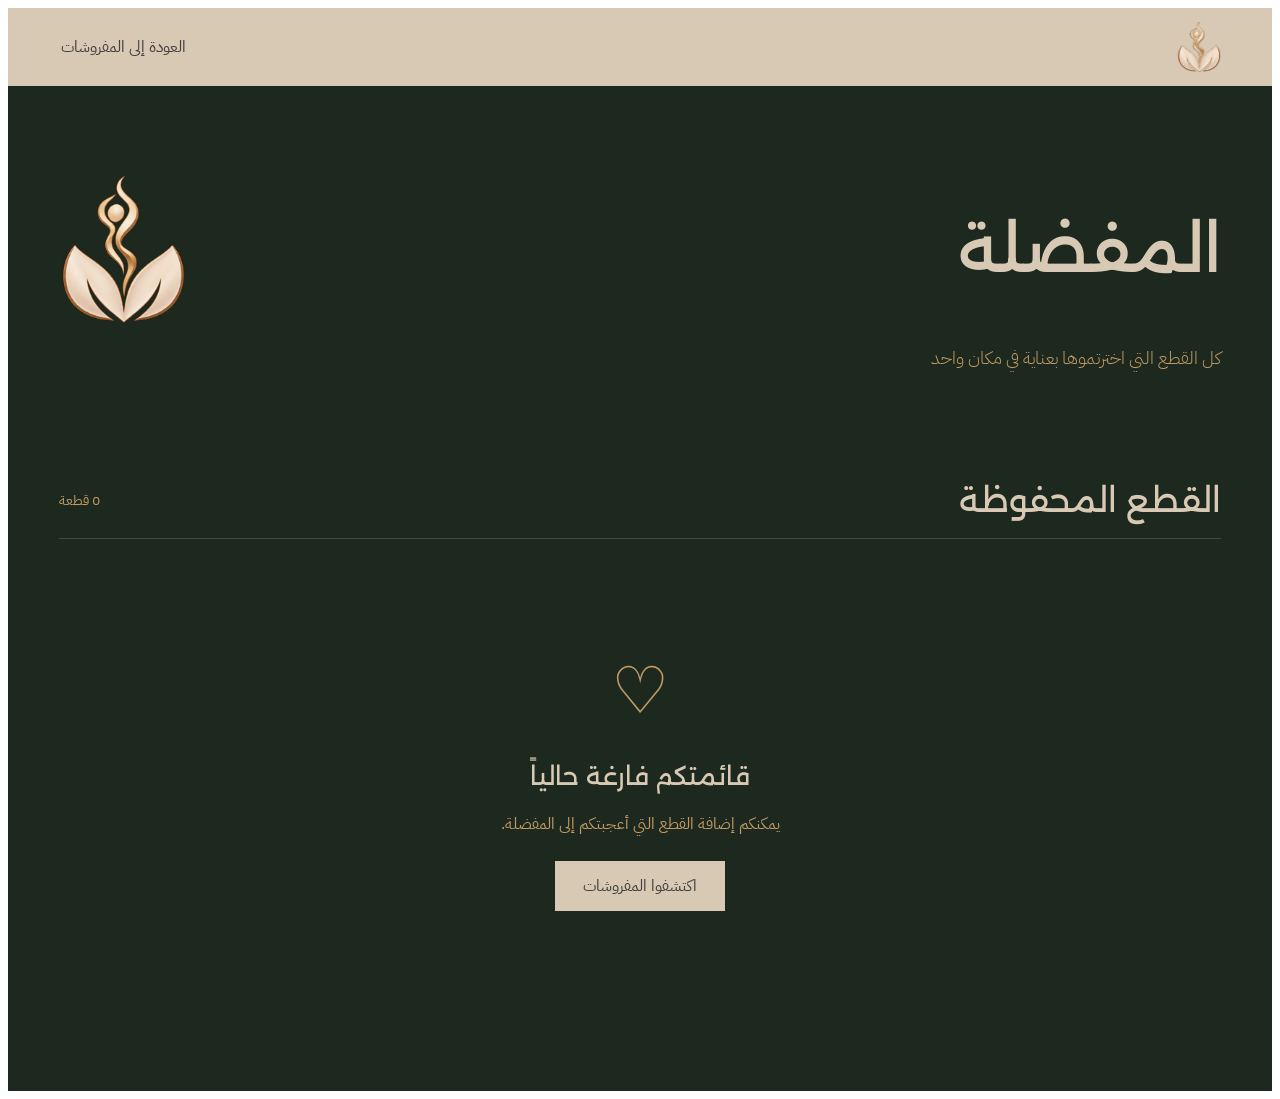
==== components/favorites.html @ a9c93272 "Initial commit - Al Ghosn Al Ateeq" ====
<!DOCTYPE html>
<html lang="ar" dir="rtl">
<head>
  <meta charset="UTF-8">
  <meta name="viewport" content="width=device-width, initial-scale=1.0">
  <meta name="theme-color" content="#1D291E">

  <title>المفضلة | الغصن العتيق</title>

  <link rel="preconnect" href="https://fonts.googleapis.com">
  <link rel="preconnect" href="https://fonts.gstatic.com" crossorigin>
  <link href="https://fonts.googleapis.com/css2?family=Alexandria:wght@300;400;500&family=IBM+Plex+Sans+Arabic:wght@300;400&display=swap" rel="stylesheet">

  <link rel="stylesheet" href="./favorites.css">
</head>

<body>
  <main class="furniture favorites-page">

    <header class="furniture__bar">
      <a href="./index.html" class="furniture__logo">
        <img src="../public/logo.png" alt="الغصن العتيق">
      </a>

      <a href="./FurniturePage/Fu.html" class="furniture__back">
        العودة إلى المفروشات
      </a>
    </header>

    <section class="furniture__main">

      <div class="furniture__title-row">
        <h1 class="furniture__title">المفضلة</h1>
        <img
          src="../public/logo.png"
          alt="الغصن العتيق"
          class="furniture__intro-logo"
        >
      </div>

      <p class="furniture__lead">
        كل القطع التي اخترتموها بعناية في مكان واحد
      </p>

      <section class="favorites-content">

        <div class="favorites-toolbar">
          <h2 class="furniture__cat-title">القطع المحفوظة</h2>
          <span id="favorites-count">0 قطعة</span>
        </div>

        <div class="furniture__grid favorites-grid" id="favorites-grid"></div>

        <div class="favorites-empty" id="favorites-empty" hidden>
          <span class="empty-heart">♡</span>
          <h2>قائمتكم فارغة حالياً</h2>
          <p>يمكنكم إضافة القطع التي أعجبتكم إلى المفضلة.</p>

          <a href="./FurniturePage/Fu.html" class="browse-button">
            اكتشفوا المفروشات
          </a>
        </div>

      </section>
    </section>
  </main>

  <script src="./favorites.js"></script>
</body>
</html>
---- components/favorites.css ----
@import url("https://fonts.googleapis.com/css2?family=Alexandria:wght@300;400;500&family=IBM+Plex+Sans+Arabic:wght@300;400&display=swap");

/* =================================
   Favorites Page
================================= */

.favorites-page {
  --ivory: #1D291E;
  --ink: #D8C9B5;
  --muted: #C19A65;
  --gold: #43403D;

  min-height: 100vh;
  overflow-x: hidden;

  background: var(--ivory);
  color: var(--ink);

  font-family: "IBM Plex Sans Arabic", "Segoe UI", Tahoma, sans-serif;
}

.favorites-page *,
.favorites-page *::before,
.favorites-page *::after {
  box-sizing: border-box;
}

/* =================================
   Header
================================= */

.favorites-page .furniture__bar {
  display: flex;
  align-items: center;
  justify-content: space-between;
  padding: 14px clamp(16px, 4vw, 56px);
  background: var(--ink);
}

.favorites-page .furniture__logo img {
  display: block;
  width: 44px;
  height: auto;
  object-fit: contain;
}

.favorites-page .furniture__back {
  color: var(--gold);
  text-decoration: none;
  font-size: 1rem;
  padding: 8px 2px;
  border-bottom: 1px solid transparent;
  transition: border-color 0.3s ease;
}

.favorites-page .furniture__back:hover {
  border-bottom-color: var(--gold);
}

/* =================================
   Main Content
================================= */

.favorites-page .furniture__main {
  max-width: 1328px;
  margin: 0 auto;
  padding:
    clamp(48px, 7vw, 112px)
    clamp(20px, 4vw, 56px)
    clamp(64px, 9vw, 140px);
}

/* =================================
   Intro
================================= */

.favorites-page .furniture__title-row {
  display: flex;
  direction: rtl;
  align-items: center;
  justify-content: space-between;
  width: 100%;
}

.favorites-page .furniture__title {
  margin: 0;
  font-family: "Alexandria", "IBM Plex Sans Arabic", sans-serif;
  font-size: clamp(2.4rem, 5vw, 4.4rem);
  font-weight: 500;
  line-height: 1.3;
}

.favorites-page .furniture__intro-logo {
  width: clamp(85px, 10vw, 145px);
  height: auto;
  object-fit: contain;
}

.favorites-page .furniture__lead {
  margin: clamp(10px, 1.4vw, 20px) 0 0;
  font-size: clamp(1rem, 1.4vw, 1.25rem);
  font-weight: 300;
  line-height: 1.9;
  color: var(--muted);
}

/* =================================
   Toolbar
================================= */

.favorites-toolbar {
  display: flex;
  align-items: center;
  justify-content: space-between;
  gap: 15px;
  margin-top: clamp(56px, 8vw, 120px);
  margin-bottom: clamp(20px, 3vw, 40px);
  padding-bottom: 14px;
  border-bottom: 1px solid rgba(216, 201, 181, 0.2);
}

.favorites-toolbar .furniture__cat-title {
  margin: 0;
  padding: 0;
  border: 0;
  font-family: "Alexandria", "IBM Plex Sans Arabic", sans-serif;
  font-size: clamp(1.5rem, 2.6vw, 2.2rem);
  font-weight: 400;
  line-height: 1.4;
}

#favorites-count {
  flex-shrink: 0;
  color: var(--muted);
  font-size: 14px;
}

/* =================================
   Favorites Grid
================================= */

.favorites-grid {
  list-style: none;
  margin: 0;
  padding: 0;
  column-count: 3;
  column-gap: clamp(16px, 2.4vw, 36px);
}

/* =================================
   Favorite Cards
================================= */

.favorite-card {
  position: relative;
  display: inline-block;
  width: 100%;
  break-inside: avoid;
  margin: 0 0 clamp(28px, 3.4vw, 52px);
  padding: 12px;
  background: #E9E1D5;
}

.favorite-card__image-wrap {
  position: relative;
  margin: 0;
  overflow: hidden;
}

.favorite-card img {
  display: block;
  width: 100%;
  height: auto;
  background: #E9E1D4;
  transition: transform 0.55s cubic-bezier(0.2, 0.7, 0.3, 1);
}

.favorite-card__image-wrap:hover img {
  transform: scale(1.035);
}

/* =================================
   Remove Button
================================= */

.favorite-remove {
  position: absolute;
  top: 14px;
  left: 14px;
  z-index: 2;

  width: 44px;
  height: 44px;

  display: flex;
  align-items: center;
  justify-content: center;

  border: none;
  border-radius: 50%;

  background: rgba(248, 244, 237, 0.94);
  color: #9D3548;

  font-size: 25px;
  cursor: pointer;
  transition: 0.3s ease;
}

.favorite-remove:hover {
  background: #9D3548;
  color: white;
}

/* =================================
   Card Text
================================= */

.favorite-card__info {
  padding: 14px 10px;
  text-align: right;
}

.favorite-card__info h3 {
  margin: 0;
  color: #263C35;
  font-family: "Alexandria", "IBM Plex Sans Arabic", sans-serif;
  font-size: clamp(1rem, 1.4vw, 1.2rem);
  font-weight: 500;
  line-height: 1.5;
}

.favorite-card__info p {
  margin: 6px 0 0;
  color: #6F655B;
  font-size: clamp(0.92rem, 1.1vw, 1rem);
  font-weight: 300;
  line-height: 1.85;
}

/* =================================
   Empty Favorites
================================= */

.favorites-empty {
  text-align: center;
  padding: 65px 15px;
}

.empty-heart {
  display: block;
  color: var(--muted);
  font-size: 65px;
}

.favorites-empty h2 {
  color: var(--ink);
  font-family: "Alexandria", "IBM Plex Sans Arabic", sans-serif;
  font-size: 25px;
  font-weight: 400;
}

.favorites-empty p {
  color: var(--muted);
  margin-bottom: 25px;
}

.browse-button {
  display: inline-block;
  padding: 13px 28px;
  background: var(--ink);
  color: var(--gold);
  text-decoration: none;
  transition: 0.3s;
}

.browse-button:hover {
  background: #E9E1D5;
}

[hidden] {
  display: none !important;
}

/* =================================
   Responsive
================================= */

@media (max-width: 960px) {
  .favorites-grid {
    column-count: 2;
  }
}

@media (max-width: 560px) {
  .favorites-grid {
    column-count: 1;
  }

  .favorites-page .furniture__bar {
    padding: 14px 16px;
  }

  .favorites-page .furniture__logo img {
    width: 44px;
  }

  .favorites-page .furniture__main {
    padding: 50px 18px 70px;
  }

  .favorites-toolbar {
    align-items: flex-start;
  }
}

/* =================================
   English Direction
================================= */

html[dir="ltr"] .favorites-page .furniture__title-row {
  direction: ltr;
}

html[dir="ltr"] .favorite-card__info {
  text-align: left;
}
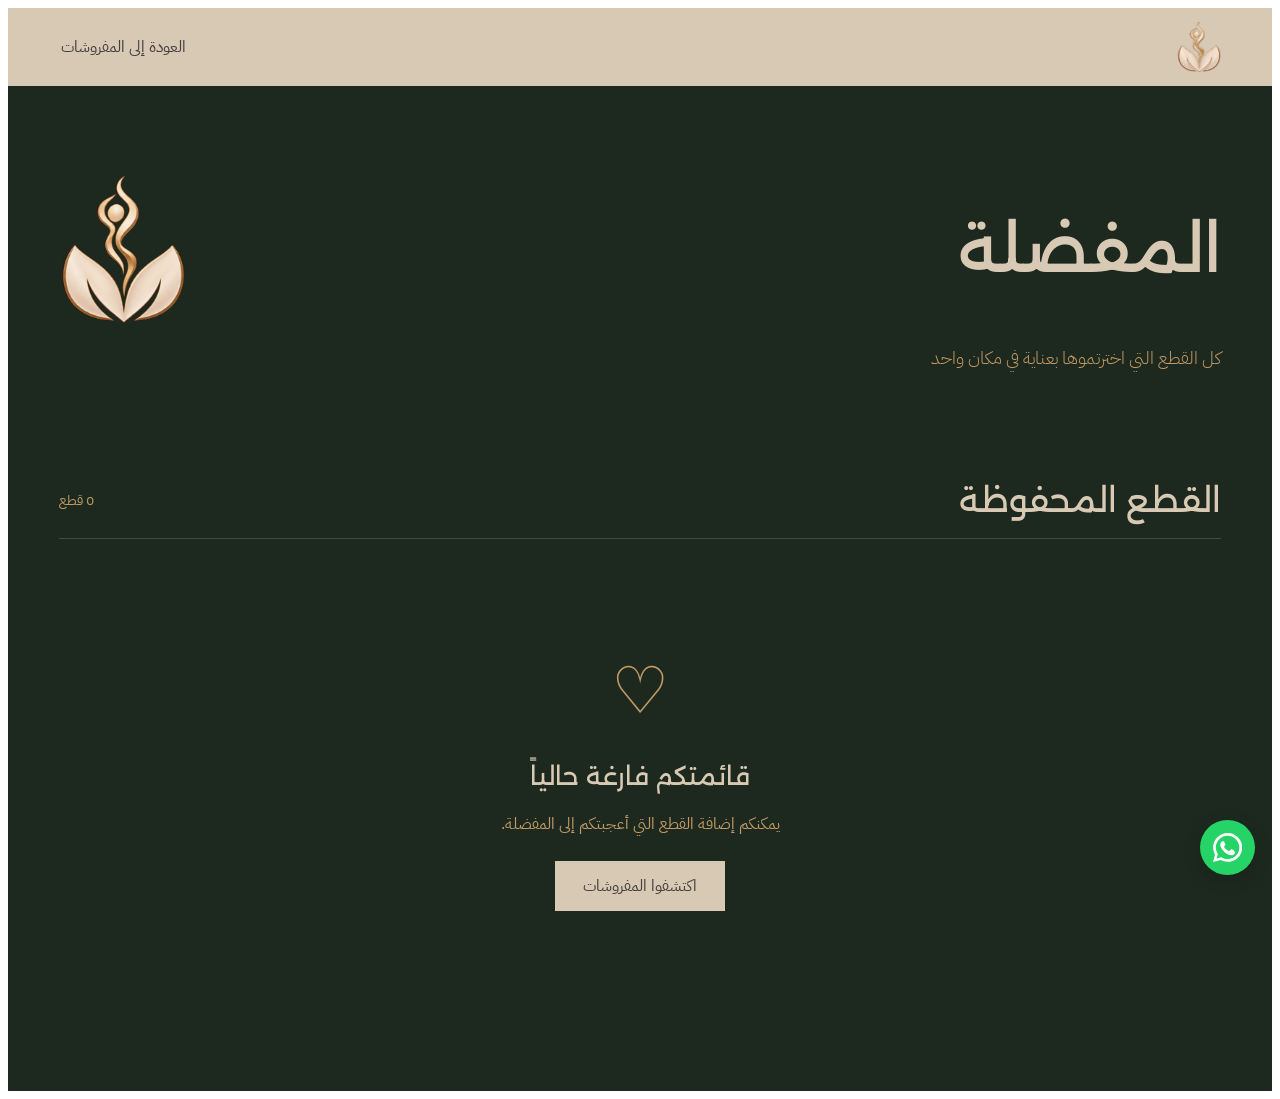
==== commit 511f58e6: "g" ====
--- a/components/favorites.html
+++ b/components/favorites.html
@@ -64,6 +64,20 @@
 
       </section>
     </section>
+
+<a
+  class="favorites-whatsapp"
+  href="https://wa.me/966559914470"
+  target="_blank"
+  rel="noopener noreferrer"
+  aria-label="ت"
+>
+  <svg viewBox="0 0 24 24" aria-hidden="true">
+    <path d="M20.5 3.5A11.8 11.8 0 0 0 12.1 0C5.5 0 .1 5.4.1 12c0 2.1.6 4.1 1.6 5.9L0 24l6.3-1.7a12 12 0 0 0 5.8 1.5h.1c6.6 0 12-5.4 12-12 0-3.2-1.3-6.1-3.7-8.3ZM12.1 21.7a9.7 9.7 0 0 1-5-1.4l-.4-.2-3.7 1 1-3.6-.2-.4a9.7 9.7 0 1 1 8.3 4.6Zm5.3-7.3c-.3-.2-1.7-.9-2-.9-.3-.1-.5-.2-.7.2-.2.3-.8.9-.9 1.1-.2.2-.4.2-.7.1-.3-.2-1.2-.4-2.3-1.4-.8-.7-1.4-1.6-1.5-1.9-.2-.3 0-.5.1-.6l.5-.6c.2-.2.2-.3.3-.5.1-.2 0-.4 0-.6l-.9-2.1c-.2-.5-.5-.4-.7-.4h-.6c-.2 0-.6.1-.9.4-.3.3-1.1 1.1-1.1 2.6s1.1 3 1.2 3.2c.2.2 2.2 3.4 5.3 4.7.7.3 1.3.5 1.7.6.7.2 1.4.2 1.9.1.6-.1 1.7-.7 1.9-1.4.2-.7.2-1.3.1-1.4-.1-.1-.3-.2-.6-.4Z"/>
+  </svg>
+ 
+</a>
+
   </main>
 
   <script src="./favorites.js"></script>
--- a/components/favorites.css
+++ b/components/favorites.css
@@ -326,3 +326,40 @@
 html[dir="ltr"] .favorite-card__info {
   text-align: left;
 }
+.favorites-whatsapp {
+  position: fixed;
+  right: 25px;
+  bottom: 25px;
+  z-index: 9999;
+
+  width: 55px;
+  height: 55px;
+  border-radius: 50%;
+
+  display: flex;
+  align-items: center;
+  justify-content: center;
+
+  background: #25D366;
+  box-shadow: 0 5px 18px rgba(0, 0, 0, 0.18);
+  transition: transform 0.3s ease;
+}
+
+.favorites-whatsapp svg {
+  width: 29px;
+  height: 29px;
+  fill: white;
+}
+
+.favorites-whatsapp:hover {
+  transform: scale(1.1);
+}
+
+@media (max-width: 600px) {
+  .favorites-whatsapp {
+    right: 15px;
+    bottom: 15px;
+    width: 50px;
+    height: 50px;
+  }
+}
